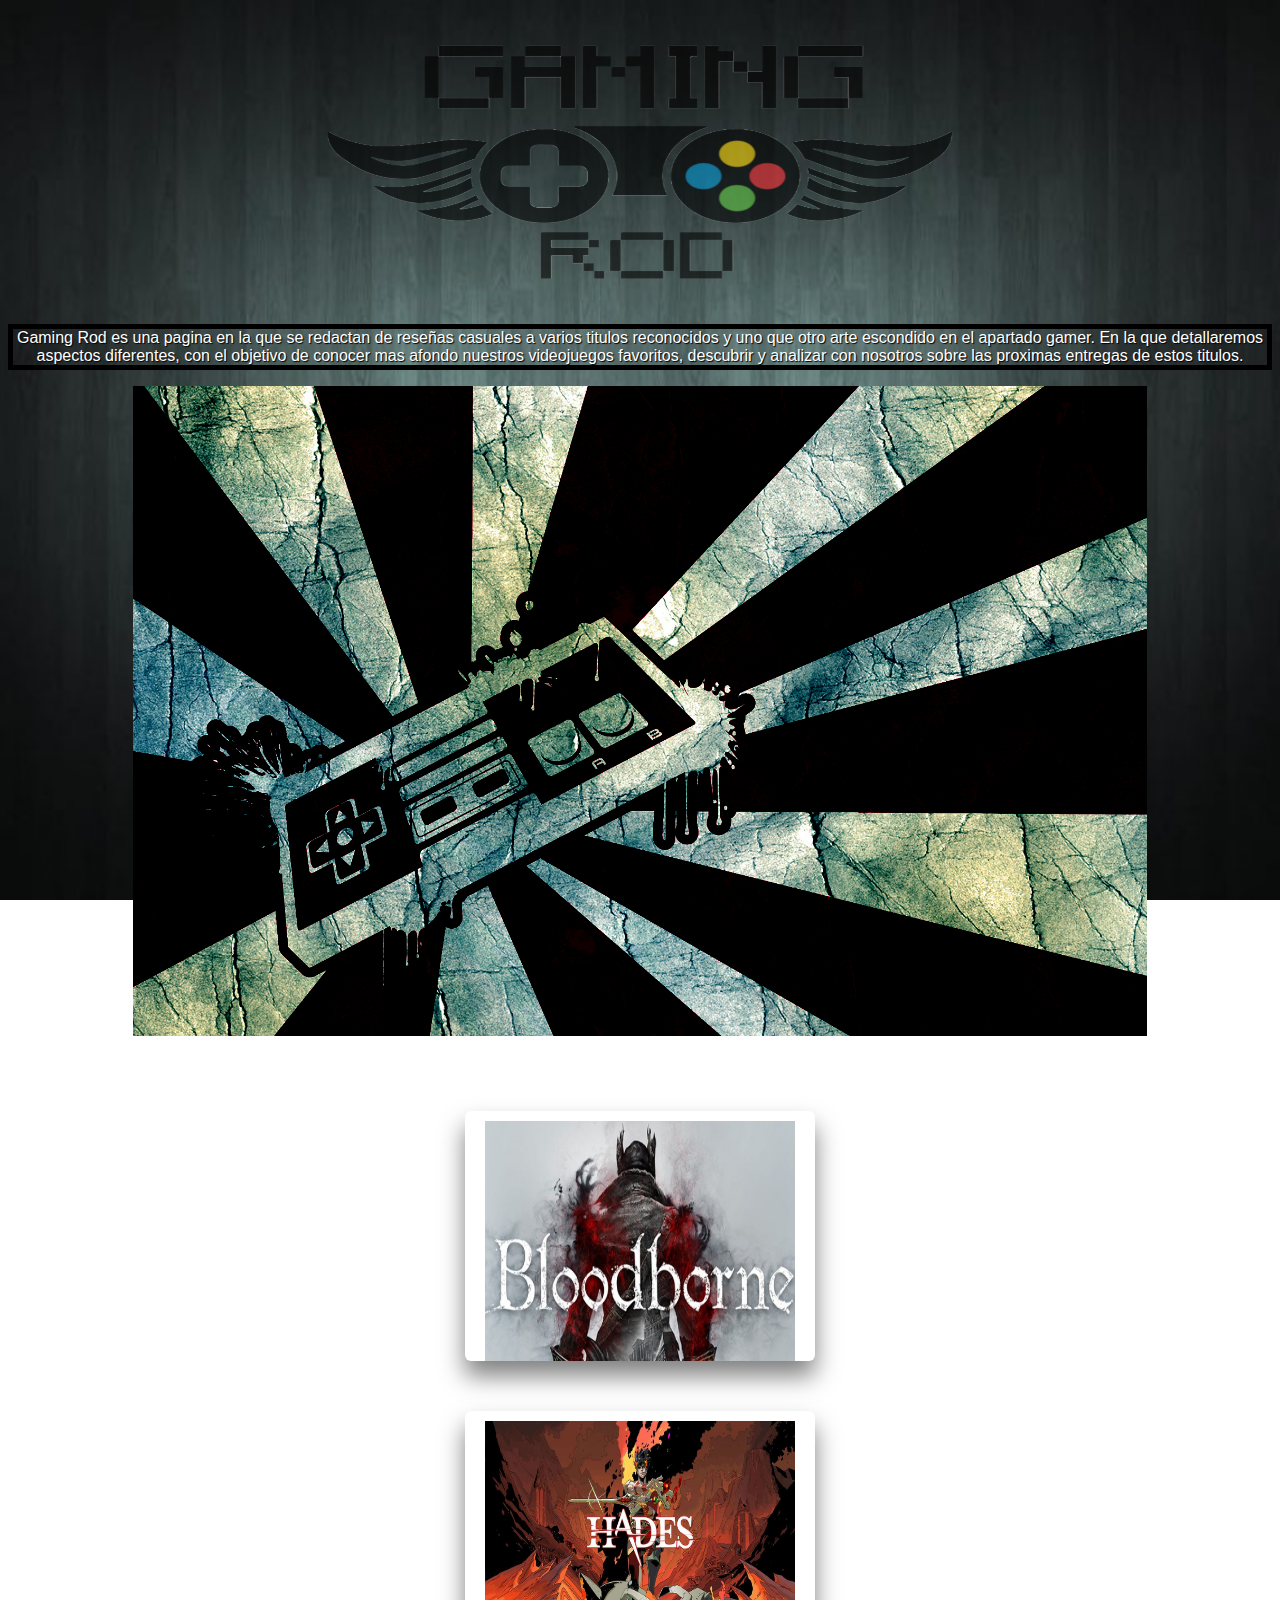
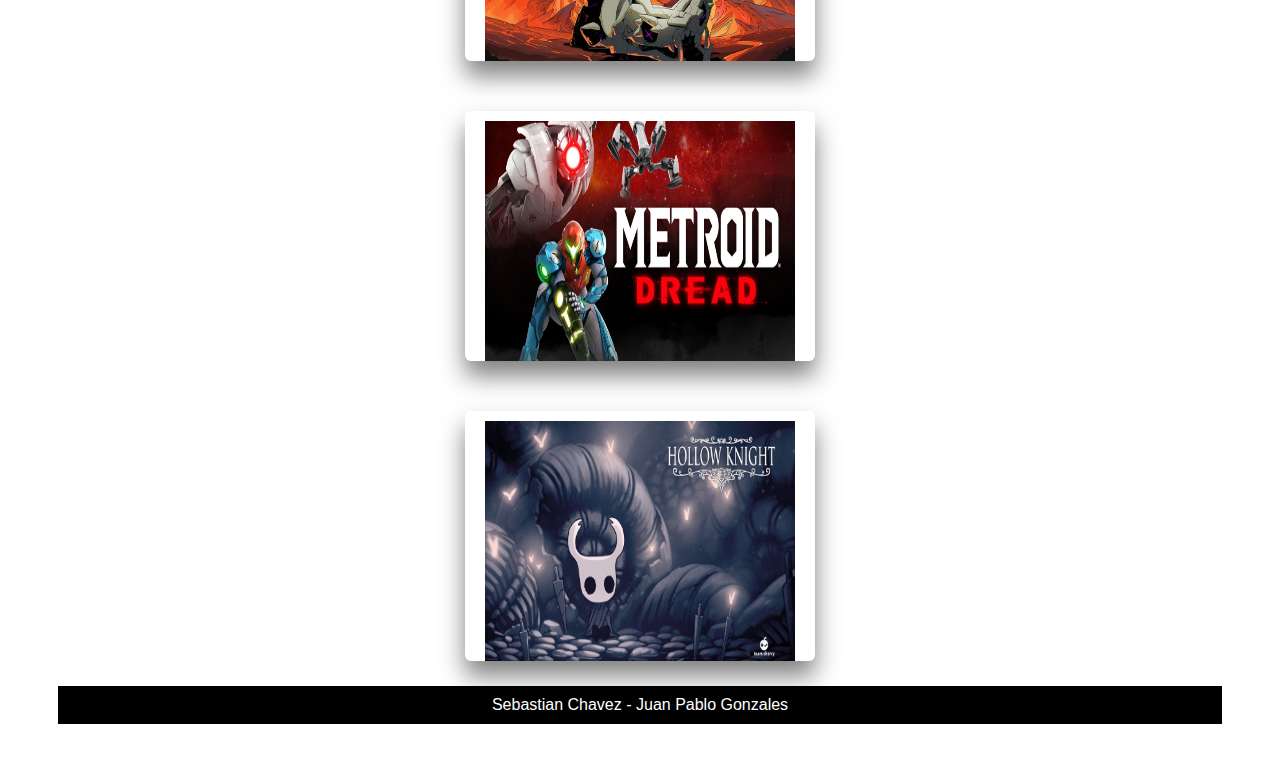
==== index.html @ 136ffae3 "otra vez xd" ====
<html>
    <head>  
        <title>Gaming Rod</title>
        
        <link href="css/estilos.css" rel="stylesheet" type="text/css">

        <link rel="icon" href="img/Logo....png">

        <img src="img/Incio/incio.png" width="650" height="300"/>
    </head>
    <body>   
        <p class="intro">
            Gaming Rod es una pagina en la que se redactan de reseñas casuales a varios titulos reconocidos y uno que otro arte escondido en el apartado gamer. 
            En la que detallaremos aspectos diferentes, con el objetivo de conocer mas afondo nuestros videojuegos favoritos, descubrir y analizar con nosotros sobre las proximas entregas de estos titulos.

        </p>
         
        <img src="img/Incio/nes-controller-black-wallpaper-1920-x-1200.jpeg" width="1014" height="650">

        <div class="Bloodborne">
            <figure>
                <a href="Bloodborne.html">
                    <img src="img/Incio/Bloodborne.jpg" alt="">
                </a> 
            </figure>
        </div>

        <div class="Hades">
            <figure>
                <a href="Hades.html">   
                    <img src="img/Incio/Hades.jpg" alt="">
                </a>   
            </figure>
        </div>

        <div class="Metroid">
            <figure>
                <a href="Metroid.html">
                    <img src="img/Incio/Metroid.jpg" alt="">
                </a>
            </figure>
        </div>

        <div class="Hollow_Knight">
            <figure>
                <a href="HollowKnight.html">   
                    <img src="img/Incio/Hollow_Knight.jpg" alt="">
                </a>  
            </figure>
        </div>

        <p class="autores">
            Sebastian Chavez <a class="No" href="https://www.youtube.com/watch?v=kAMmg73WVIA">-</a> Juan Pablo Gonzales
        </p>
    </body>
</html>
---- css/estilos.css ----
body{
    background:url(../img/fondo2.jpg);
    background-attachment: fixed;
    background-size: 100% 100%;
    color:#fff;
    font-family: Arial, Helvetica, sans-serif;
    text-align: center;
}
h1{
    text-align: center;
    font-family: Cambria, Cochin, Georgia, Times, 'Times New Roman', serif;
    font-size: 60px;  
}
p{
    text-shadow: 1px 1px 1px #000;
}
a{
    text-decoration:none;
    padding: 10px 20px;
    display: inline-block;
}
.intro {
    border: 5px solid #000;
}
.No {
    display:inline-block;
    margin: 0;
    padding: 0;
    color: #fff;
}
.menu {
    text-decoration:none;
    width: 100%;
    background:#000;
    list-style: none;
    margin: 0;
    padding: 0;
}
.menu li {
    display: inline-block;
}
.menu li a {
    padding: 10px 20px;
    display:inline-block;
    color: #fff;
}
.menu li a:hover {
    background-color: rgb(75, 75, 97);
}
.perfil {
    border-radius: 50%;
    padding: 10px;
    border: 10px outset rgb(61, 59, 83);
}
.autores {
    background:#000;
    padding: 10px 20px;
    margin: 50px;
}


.Bloodborne {
    width: 100%;
    display: flex;
    justify-content: center;
    align-items: center;
    height: 400px;
}
.Bloodborne figure {
    position: relative;
    height: 250px;
    width: 350px;
    overflow: hidden;
    border-radius: 6px;
    box-shadow: 0px 15px 25px rgba(0,0,0,0.50);
}
.Bloodborne figure img {
    width: 100%;
    height: 100%;
    transition: all 500ms ease-out;
}
.Bloodborne figure:hover > a img {
    transform: scale(1.3);
}


.Hades {
    width: 100%;
    display: flex;
    justify-content: center;
    align-items: center;
    height: 200px;
}
.Hades figure {
    position: relative;
    height: 250px;
    width: 350px;
    overflow: hidden;
    border-radius: 6px;
    box-shadow: 0px 15px 25px rgba(0,0,0,0.50);
}
.Hades figure img {
    width: 100%;
    height: 100%;
    transition: all 500ms ease-out;
}
.Hades figure:hover > a img {
    transform: scale(1.3);
}


.Metroid {
    width: 100%;
    display: flex;
    justify-content: center;
    align-items: center;
    height: 400px;
}
.Metroid figure {
    position: relative;
    height: 250px;
    width: 350px;
    overflow: hidden;
    border-radius: 6px;
    box-shadow: 0px 15px 25px rgba(0,0,0,0.50);
}
.Metroid figure img {
    width: 100%;
    height: 100%;
    transition: all 500ms ease-out;
}
.Metroid figure:hover > a img {
    transform: scale(1.3);
}

.Hollow_Knight {
    width: 100%;
    display: flex;
    justify-content: center;
    align-items: center;
    height: 200px;
}
.Hollow_Knight figure {
    position: relative;
    height: 250px;
    width: 350px;
    overflow: hidden;
    border-radius: 6px;
    box-shadow: 0px 15px 25px rgba(0,0,0,0.50);
}
.Hollow_Knight figure img {
    width: 100%;
    height: 100%;
    transition: all 500ms ease-out;
}
.Hollow_Knight figure:hover > a img {
    transform: scale(1.3);
}
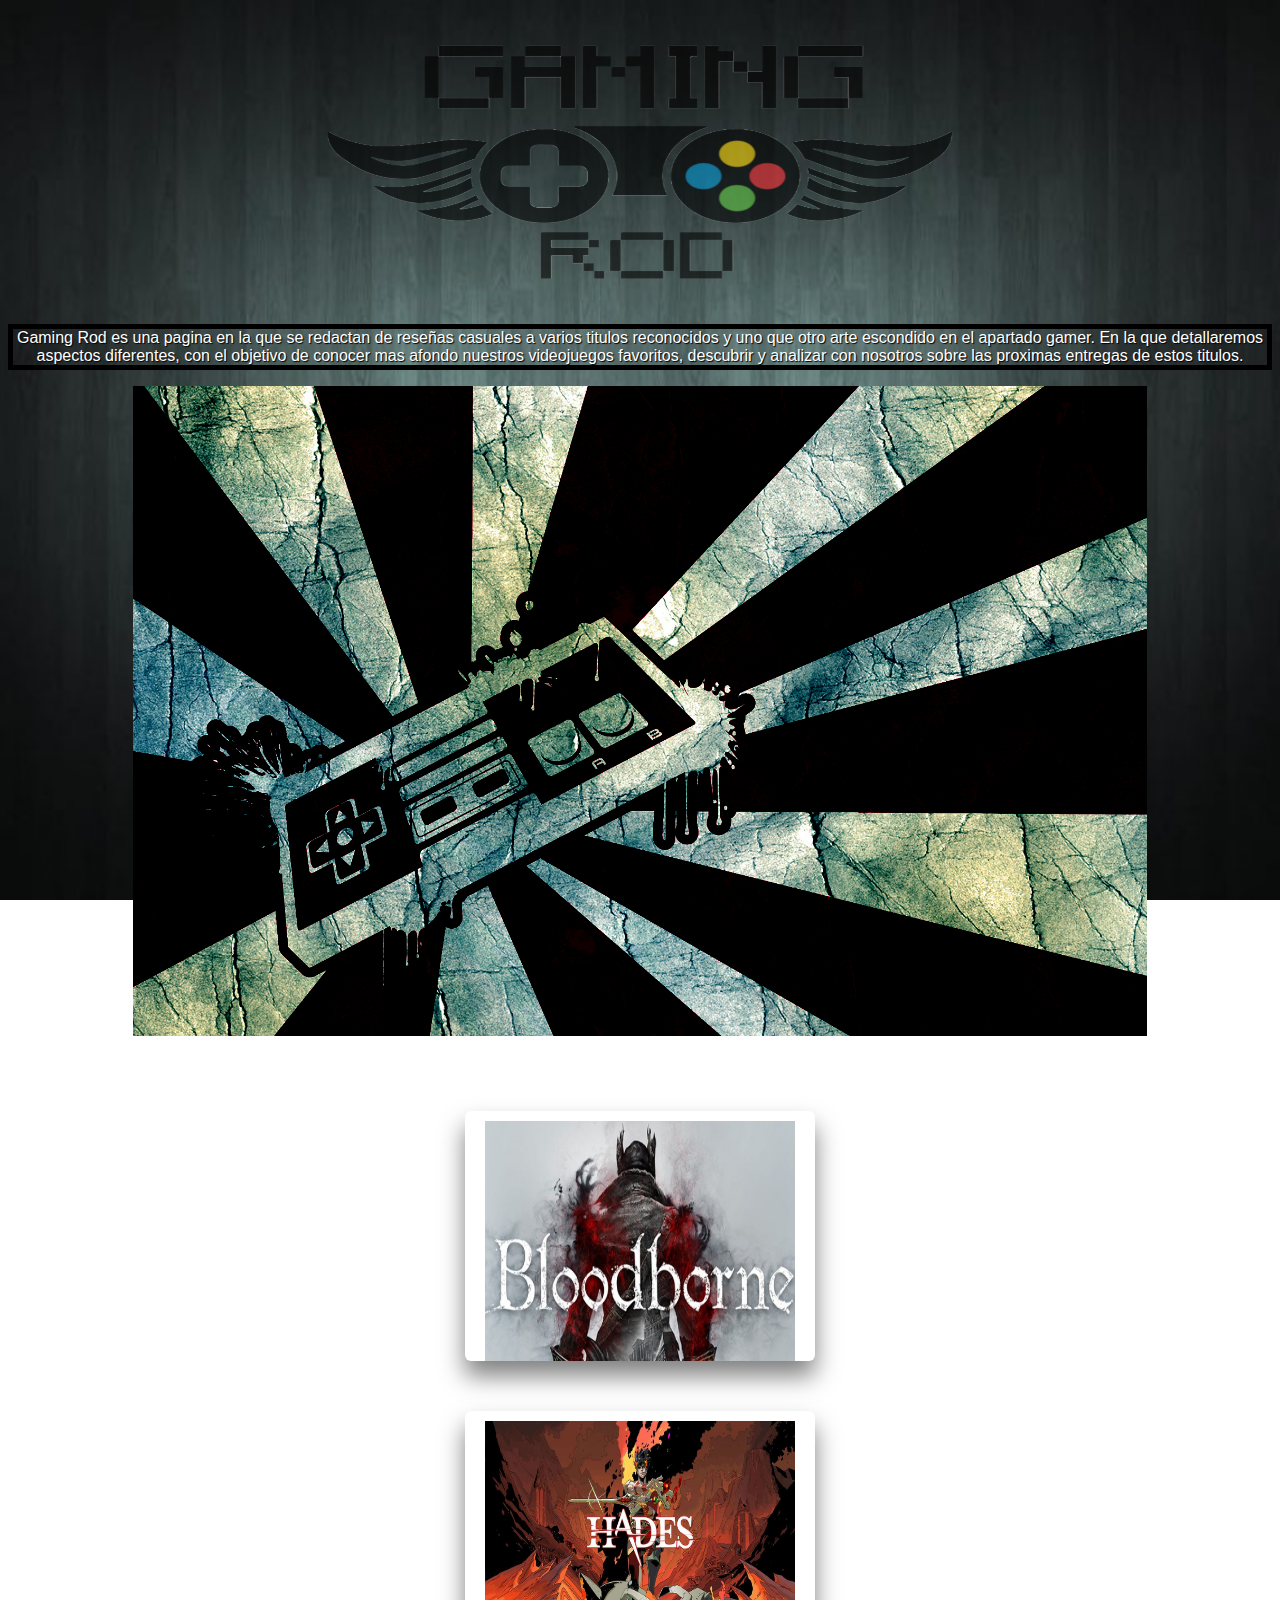
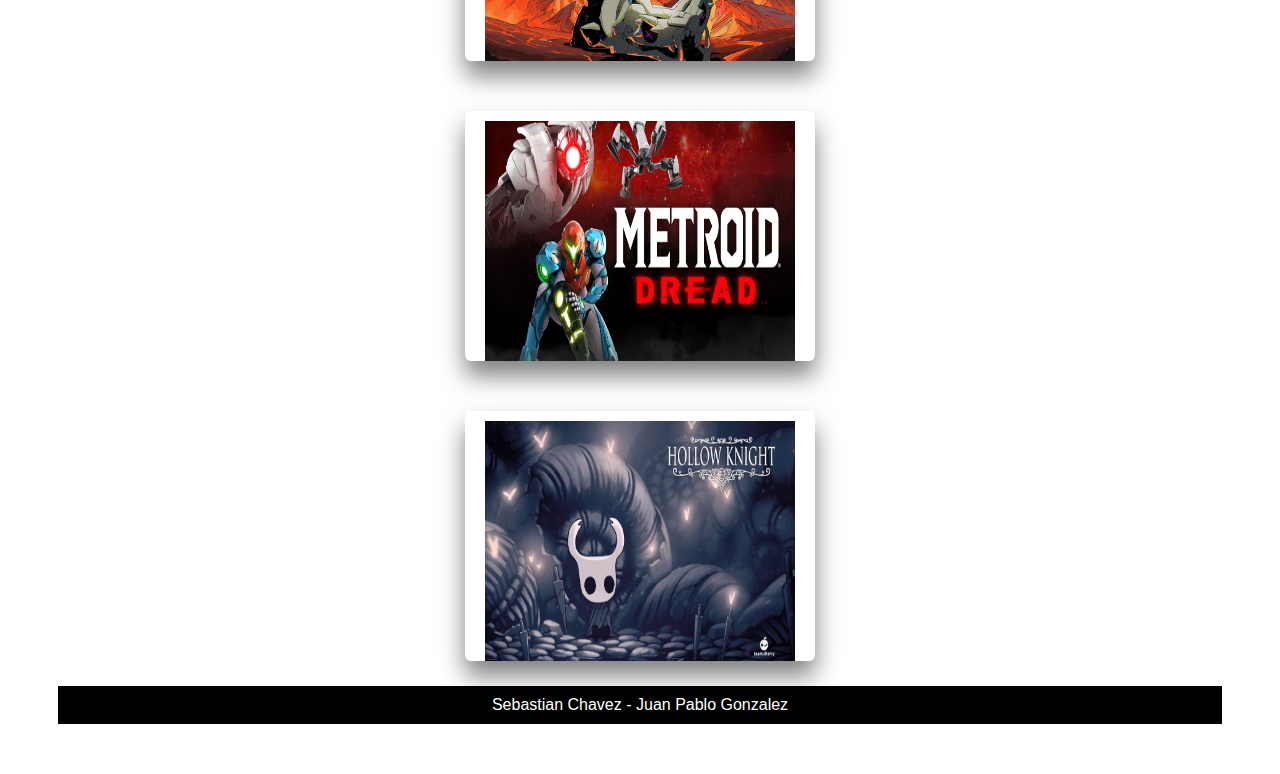
==== commit fecd7450: "Update index.html" ====
--- a/index.html
+++ b/index.html
@@ -50,7 +50,7 @@
         </div>
 
         <p class="autores">
-            Sebastian Chavez <a class="No" href="https://www.youtube.com/watch?v=kAMmg73WVIA">-</a> Juan Pablo Gonzales
+            Sebastian Chavez <a class="No" href="https://www.youtube.com/watch?v=kAMmg73WVIA">-</a> Juan Pablo Gonzalez
         </p>
     </body>
 </html>
